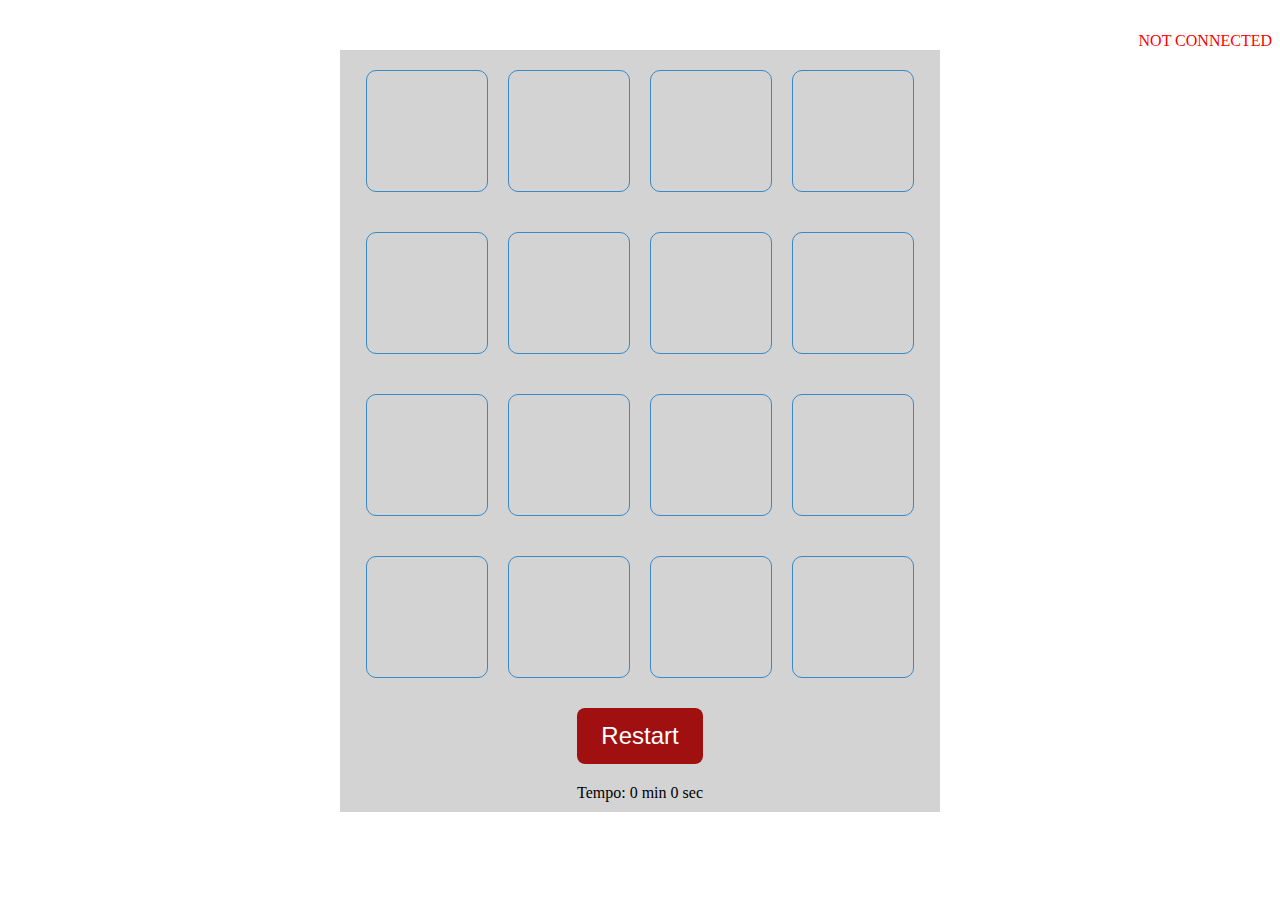
==== EAI2Project/game.html @ fa6b924e "final_adj" ====
<!DOCTYPE html>

<html>
    <head>
        <meta charset="utf-8">
        <link rel="stylesheet" href="game.css">
        <style>
            h1 {
              font-weight: normal;
              font-size: 300%;
            }
        
            input[type=button] {
              background-color: #A01010;
              /* Red */
              border: none;
              border-radius: 8px;
              color: white;
              padding: 14px 24px;
              text-align: center;
              text-decoration: none;
              display: inline-block;
              font-size: 24px;
              margin: 10px 10px 10px 10px;
            }
          </style>
    </head>
    <script src="qaws.js"></script>
    <body>
        <p>
            <h1>
              <div align='center' id='text_default'></div>
            </h1>
            </p>
            <p>

        <div align='right' id='status'> <font color='red'>NOT CONNECTED</font> </div>
        <div class="container icon-grid" id="griglia" style="background-image: url('/img/sapienza.jpg'); background-repeat: no-repeat;
        background-position: center center;"></div>
        <div class="container text-center"> 
          <input type="button" id="button" class="button" align='left' onclick=startGame() value="Restart">
          <div align='center' id='buttons'></div>
          <div class="timer">Tempo: 0 min 0 sec</div>  
        </div>
        
        <div id="modal">       
            <div class="content">
                <h2>You solved the game in:  </h2>
                <p><span id=totalTime> </span> </p>
                <p><input type="button" class="button" onclick=playAgain() value="Play Again!"></p>
            </div>        
         </div>

         <script src="functions.js"></script>
         <script>

            var ip=window.location.hostname;
            if (ip=='')
                ip='127.0.0.1';
            var port = 9100;
        
            console.log("Trying connection...")
            wsrobot_init(ip,port);
        
            function hello() {
                console.log("runnig interaction...");
                codews.send("im.robot.say('hello')\n");
            }
        
          </script>
    </body>
</html>
---- EAI2Project/game.css ----
.container{
    width: 600px;
    margin:auto;
    background-color: lightgrey;
  }
  
  .text-center {
    text-align: center;
  }
  
  .icon-grid {
    display: flex;
    align-items: center;
    justify-content: center;
    flex-wrap: wrap;
  }
    
  #griglia > div{
     margin: 20px 10px;
     width: 120px;
     height: 120px;
     background:url("/img/logo.jpg");
     border: 1px solid #3889c4;
     border-radius: 10px;
  }
  
  .timer {
     padding: 10px 0;
  }
  
  .icon {
     font-size: 80px;
     text-align: center;
     visibility: visible;
     opacity:0;
     width: 100%;
     height: 100%;
     cursor: pointer;
  }
  
  .disabled {
     pointer-events: none;
     cursor:wait;
  }
  
  .show {
     visibility: visible;
     opacity: 100;
     animation-name: rotation-icon;
     animation-duration: .5s;
     background-color:white;
     border: 1px solid #3889c4;
     border-radius: 10px;
  }
  
  .find {
     animation-name: guessed;
     animation-duration: .5s;
     background-color:#3889c4;
     border: 1px solid #3889c4;
     border-radius: 10px;
  }
  
  .button{
    color: white;
    font-size: 22px;
    text-align: center;
    margin-top: 10px;
    padding: 10px;
    background-color: #ffc83d;
    border: 1px solid #3889c4;
    border-radius: 5px;
  }
  
  .button:hover{
    background-color: #16486c;
    border:none;
  }
  
   #modal {
      display: none;
      justify-content: center;
      align-items: center;
      width: 100vw;
      height: 100vh;
      background-color: rgba(255, 255, 255, 0.9);
      position: fixed;
      top: 0;
      left: 0;
  }
  
    #modal.active {
      display: flex;
    }
    
    #modal h2 {
      margin-top: 20px;
    }
  
  
  @keyframes guessed{ 
   from { 
      transform: rotate(0deg);
     } 
    to { 
     transform: rotate(360deg);	 
    }
  }
  
  @keyframes rotation-icon {
     from {
      transform: perspective(300px) rotate3d(0, 1, 0, 80deg);
      animation-timing-function: ease-in;
     }
  
     50% {
      transform: perspective(300px) rotate3d(0, 1, 0, -10deg);
      animation-timing-function: ease-in;
     }
  
     to {
      transform: perspective(300px);
      animation-timing-function: ease-in;
     }
  }
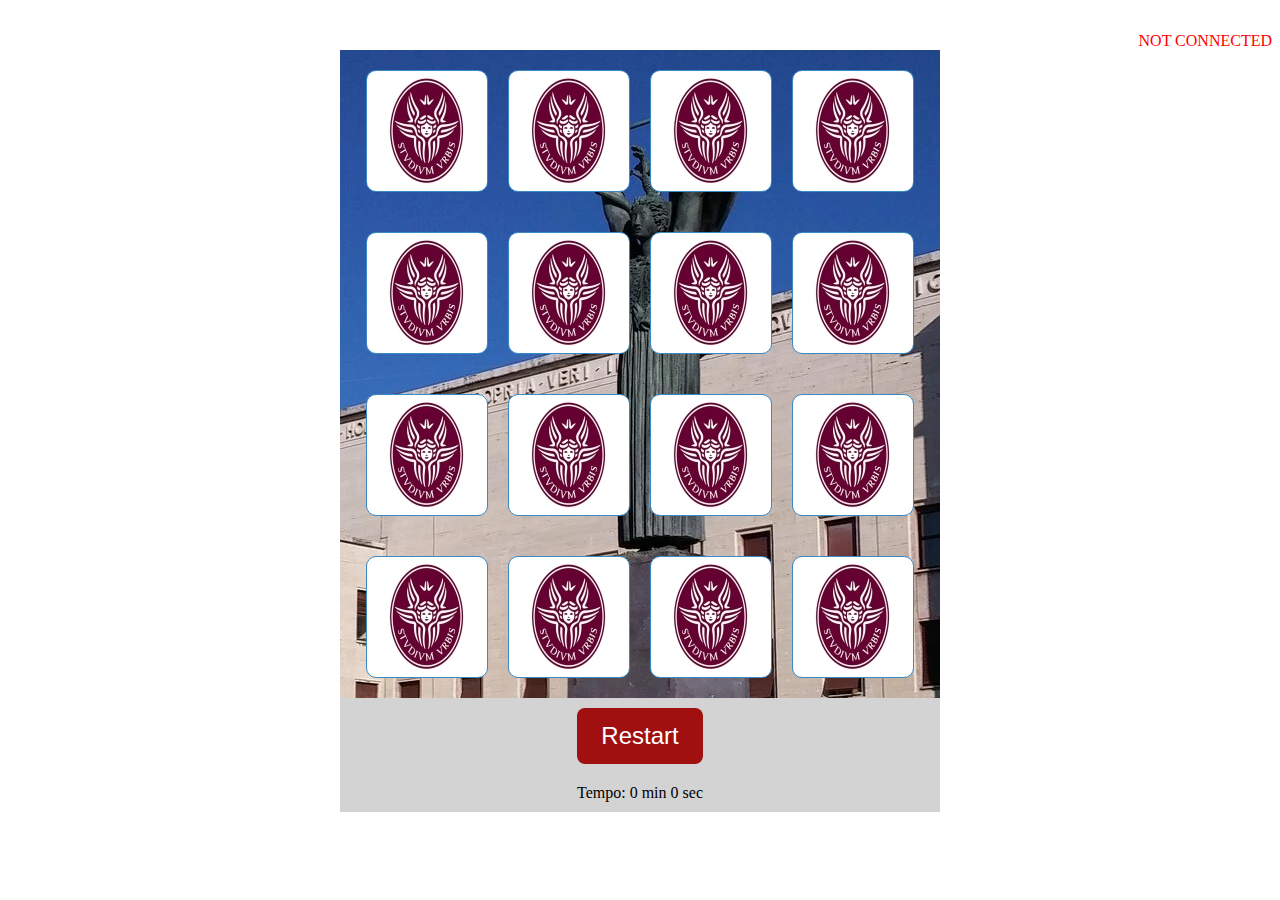
==== commit 9f404d5c: "robust grid" ====
--- a/EAI2Project/game.html
+++ b/EAI2Project/game.html
@@ -5,6 +5,7 @@
         <meta charset="utf-8">
         <link rel="stylesheet" href="game.css">
         <style>
+          
             h1 {
               font-weight: normal;
               font-size: 300%;
@@ -35,7 +36,7 @@
             <p>
 
         <div align='right' id='status'> <font color='red'>NOT CONNECTED</font> </div>
-        <div class="container icon-grid" id="griglia" style="background-image: url('/img/sapienza.jpg'); background-repeat: no-repeat;
+        <div class="container icon-grid" id="griglia" style="background-image: url('img/sapienza.jpg'); background-repeat: no-repeat;
         background-position: center center;"></div>
         <div class="container text-center"> 
           <input type="button" id="button" class="button" align='left' onclick=startGame() value="Restart">
--- a/EAI2Project/game.css
+++ b/EAI2Project/game.css
@@ -19,7 +19,7 @@
      margin: 20px 10px;
      width: 120px;
      height: 120px;
-     background:url("/img/logo.jpg");
+     background:url("img/logo.jpg");
      border: 1px solid #3889c4;
      border-radius: 10px;
   }
